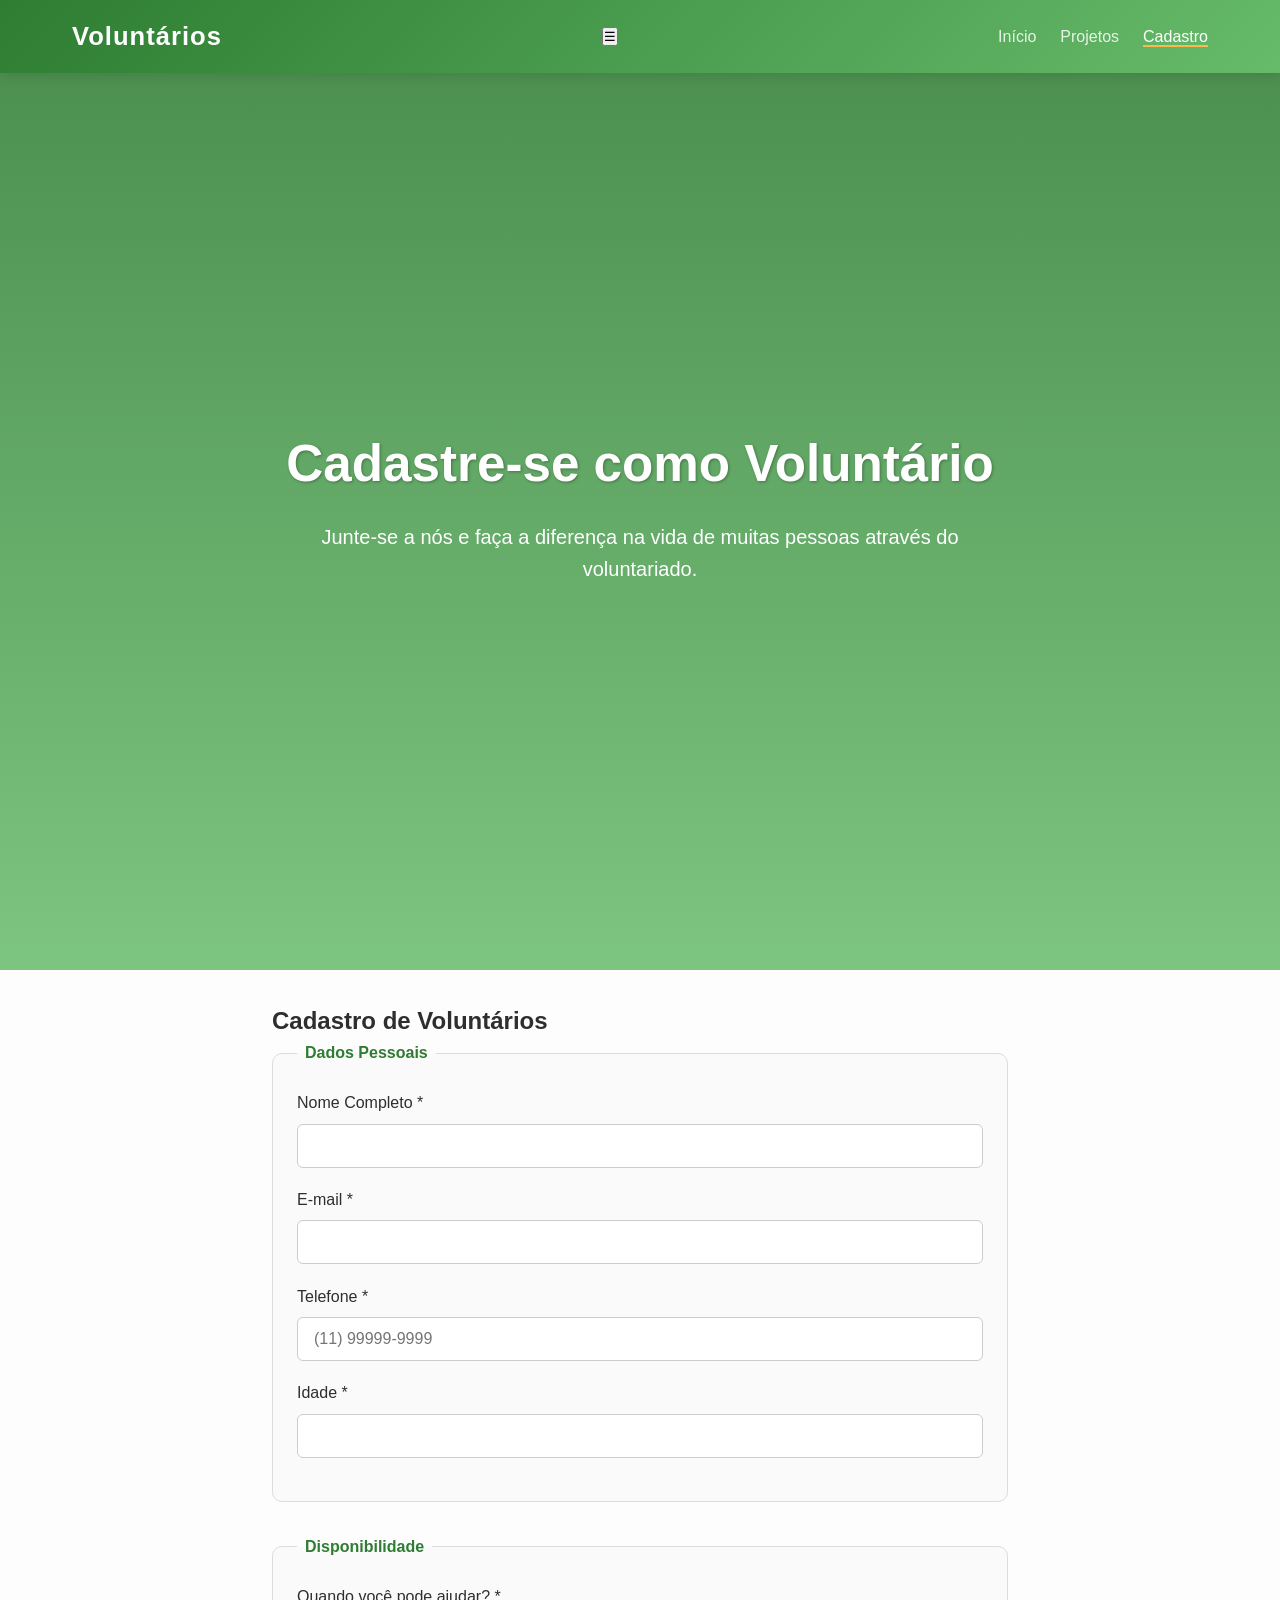
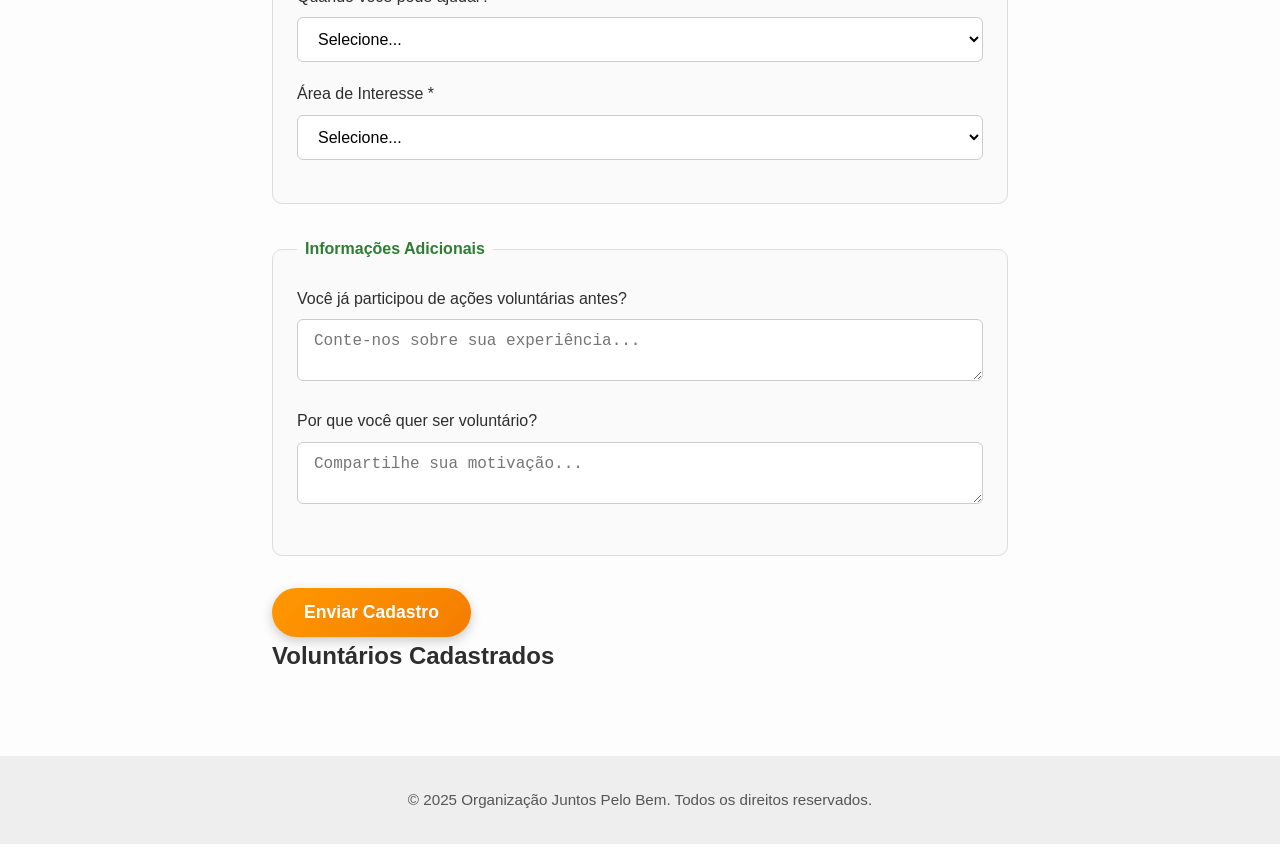
==== cadastro.html @ 21a3cae8 "implementação CSS e mudanças no html" ====
<!DOCTYPE html>
<html lang="pt-BR">
<head>
    <meta charset="UTF-8">
    <meta name="viewport" content="width=device-width, initial-scale=1.0">
    <title>Cadastro de Voluntários</title>
    <link rel="stylesheet" href="css/style.css">
</head>
<body>
    <!-- Header -->
    <header>
        <nav>
           <div class="logo">Voluntários</div>
            <button class="menu-toggle" onclick="toggleMenu()">☰</button>
            <ul id="navMenu">
                <li><a href="index.html">Início</a></li>
                <li><a href="projeto.html">Projetos</a></li>
                <li><a href="cadastro.html" class="active">Cadastro</a></li>
            </ul>
        </nav>
    </header>

   
    <section class="hero hero-cadastro">
        <div class="hero-content">
            <h1>Cadastre-se como Voluntário</h1>
            <p>Junte-se a nós e faça a diferença na vida de muitas pessoas através do voluntariado.</p>
        </div>
    </section>

    <!-- Formulário de Cadastro -->
    <main>
        <section class="signup-section">
            <h2>Cadastro de Voluntários</h2>
          <div class="success-message" id="successMessage">
                ✅ Cadastro realizado com sucesso! Entraremos em contato em breve.
            </div>
            <form id="volunteerForm" onsubmit="handleSubmit(event)">
                <fieldset>
                    <legend>Dados Pessoais</legend>
                    <div class="form-group">
                        <label for="nome">Nome Completo *</label>
                        <input type="text" id="nome" name="nome" required>
                    </div>
                    <div class="form-group">
                        <label for="email">E-mail *</label>
                        <input type="email" id="email" name="email" required>
                    </div>
                    <div class="form-group">
                        <label for="telefone">Telefone *</label>
                        <input type="tel" id="telefone" name="telefone" placeholder="(11) 99999-9999" required>
                    </div>
                    <div class="form-group">
                        <label for="idade">Idade *</label>
                        <input type="number" id="idade" name="idade" min="16" max="100" required>
                    </div>
                </fieldset>

                <fieldset>
                    <legend>Disponibilidade</legend>
                    <div class="form-group">
                        <label for="disponibilidade">Quando você pode ajudar? *</label>
                        <select id="disponibilidade" name="disponibilidade" required>
                            <option value="">Selecione...</option>
                            <option value="fins-de-semana">Fins de semana</option>
                            <option value="dias-uteis">Dias úteis</option>
                            <option value="flexivel">Horário flexível</option>
                            <option value="pontual">Ações pontuais</option>
                        </select>
                    </div>
                    <div class="form-group">
                        <label for="area-interesse">Área de Interesse *</label>
                        <select id="area-interesse" name="area-interesse" required>
                            <option value="">Selecione...</option>
                            <option value="distribuicao-alimentos">Distribuição de Alimentos</option>
                            <option value="educacao">Educação e Capacitação</option>
                            <option value="saude">Apoio à Saúde</option>
                            <option value="administrativo">Apoio Administrativo</option>
                            <option value="qualquer">Qualquer área</option>
                        </select>
                    </div>
                </fieldset>

                <fieldset>
                    <legend>Informações Adicionais</legend>
                    <div class="form-group">
                        <label for="experiencia">Você já participou de ações voluntárias antes?</label>
                        <textarea id="experiencia" name="experiencia" placeholder="Conte-nos sobre sua experiência..."></textarea>
                    </div>
                    <div class="form-group">
                        <label for="motivacao">Por que você quer ser voluntário?</label>
                        <textarea id="motivacao" name="motivacao" placeholder="Compartilhe sua motivação..."></textarea>
                    </div>
                </fieldset>

                <button type="submit" class="btn-primary">Enviar Cadastro</button>
            </form>
           <!-- Lista de Voluntários Cadastrados -->
            <section class="voluntarios-lista">
                <h2>Voluntários Cadastrados</h2>
                <div id="tabelaVoluntarios">
                    <!-- Aqui a tabela será gerada automaticamente pelo JavaScript -->
                </div>
            </section>

        </section>
    </main>

    <!-- Footer -->
    <footer>
        <p>&copy; 2025 Organização Juntos Pelo Bem. Todos os direitos reservados.</p>
    </footer>

    <script src="script.js"></script>
</body>
</html>
---- css/style.css ----
* {
    margin: 0;
    padding: 0;
    box-sizing: border-box;
  }
  
  body {
    font-family: 'Roboto', 'Segoe UI', Tahoma, Geneva, Verdana, sans-serif;
    line-height: 1.6;
    color: #2e2e2e;
    background-color: #fdfdfd;
  }
  
  /* ==========================
     Header e Navegação
     ========================== */
  header {
    background: linear-gradient(135deg, #2e7d32 0%, #66bb6a 100%);
    color: #ffffff;
    padding: 1rem 0;
    position: fixed;
    width: 100%;
    top: 0;
    z-index: 1000;
    box-shadow: 0 4px 12px rgba(0, 0, 0, 0.1);
  }
  
  nav {
    max-width: 1200px;
    margin: 0 auto;
    display: flex;
    justify-content: space-between;
    align-items: center;
    padding: 0 2rem;
  }
  
  .logo {
    font-size: 1.6rem;
    font-weight: bold;
    letter-spacing: 1px;
  }
  
  nav ul {
    display: flex;
    list-style: none;
    gap: 1.5rem;
  }
  
  nav a {
    color: #fff;
    text-decoration: none;
    font-weight: 500;
    opacity: 0.85;
    transition: all 0.3s ease;
  }
  
  nav a:hover,
  nav a.active {
    opacity: 1;
    border-bottom: 2px solid #ffb74d;
  }
  
  /* ==========================
     Hero Section
     ========================== */
  .hero {
    background: linear-gradient(rgba(46, 125, 50, 0.85), rgba(102, 187, 106, 0.85)),
                url('https://images.unsplash.com/photo-1508780709619-79562169bc64?auto=format&fit=crop&w=1200&q=80');
    background-size: cover;
    background-position: center;
    height: 100vh;
    display: flex;
    align-items: center;
    justify-content: center;
    text-align: center;
    color: #fff;
    margin-top: 70px;
  }
  
  .hero-page {
    background: linear-gradient(135deg, #2e7d32 0%, #66bb6a 100%);
    padding: 8rem 2rem 4rem;
    text-align: center;
    color: #fff;
    margin-top: 70px;
  }
  
  .hero-content, .signup-section {
    max-width: 800px;
    margin: 0 auto;
    padding: 2rem;
    animation: fadeInUp 0.8s ease-out;
  }
  
  .hero h1,
  .hero-page h1 {
    font-size: 3.2rem;
    margin-bottom: 1rem;
    text-shadow: 1px 1px 3px rgba(0, 0, 0, 0.3);
  }
  
  .hero p,
  .hero-page p {
    font-size: 1.25rem;
    margin-bottom: 2rem;
  }
  
  /* ==========================
     Botões
     ========================== */
  .cta-buttons {
    display: flex;
    flex-wrap: wrap;
    justify-content: center;
    gap: 1rem;
    margin-top: 2rem;
  }
  
  .btn-primary, .btn-secondary {
    padding: 0.9rem 2rem;
    font-size: 1.1rem;
    font-weight: bold;
    border-radius: 40px;
    border: none;
    cursor: pointer;
    transition: all 0.3s ease;
    box-shadow: 0 4px 12px rgba(0, 0, 0, 0.2);
    position: relative;
    overflow: hidden;
    text-align: center;
  }
  
  .btn-primary {
    background: linear-gradient(135deg, #ff9800, #f57c00);
    color: #fff;
  }
  
  .btn-secondary {
    background: linear-gradient(135deg, #00897b, #26a69a);
    color: #fff;
  }
  
  .btn-primary:hover, .btn-secondary:hover {
    transform: translateY(-2px);
    box-shadow: 0 8px 20px rgba(0, 0, 0, 0.25);
  }
  
  /* ==========================
     Formulários
     ========================== */
  form fieldset {
    border: 1px solid #ddd;
    border-radius: 10px;
    padding: 1.5rem;
    margin-bottom: 2rem;
    background-color: #fafafa;
  }
  
  form legend {
    font-weight: bold;
    padding: 0 0.5rem;
    color: #2e7d32;
  }
  
  .form-group {
    margin-bottom: 1.2rem;
  }
  
  .form-group label {
    display: block;
    margin-bottom: 0.5rem;
    font-weight: 500;
  }
  
  .form-group input,
  .form-group select,
  .form-group textarea {
    width: 100%;
    padding: 0.75rem 1rem;
    border-radius: 6px;
    border: 1px solid #ccc;
    font-size: 1rem;
    background-color: #fff;
  }
  
  .success-message {
    display: none;
    margin-bottom: 1rem;
    color: #2e7d32;
    font-weight: bold;
    text-align: center;
  }
  
  /* ==========================
     Rodapé
     ========================== */
  footer {
    text-align: center;
    padding: 2rem;
    background: #eeeeee;
    color: #555;
    margin-top: 3rem;
    font-size: 0.95rem;
  }
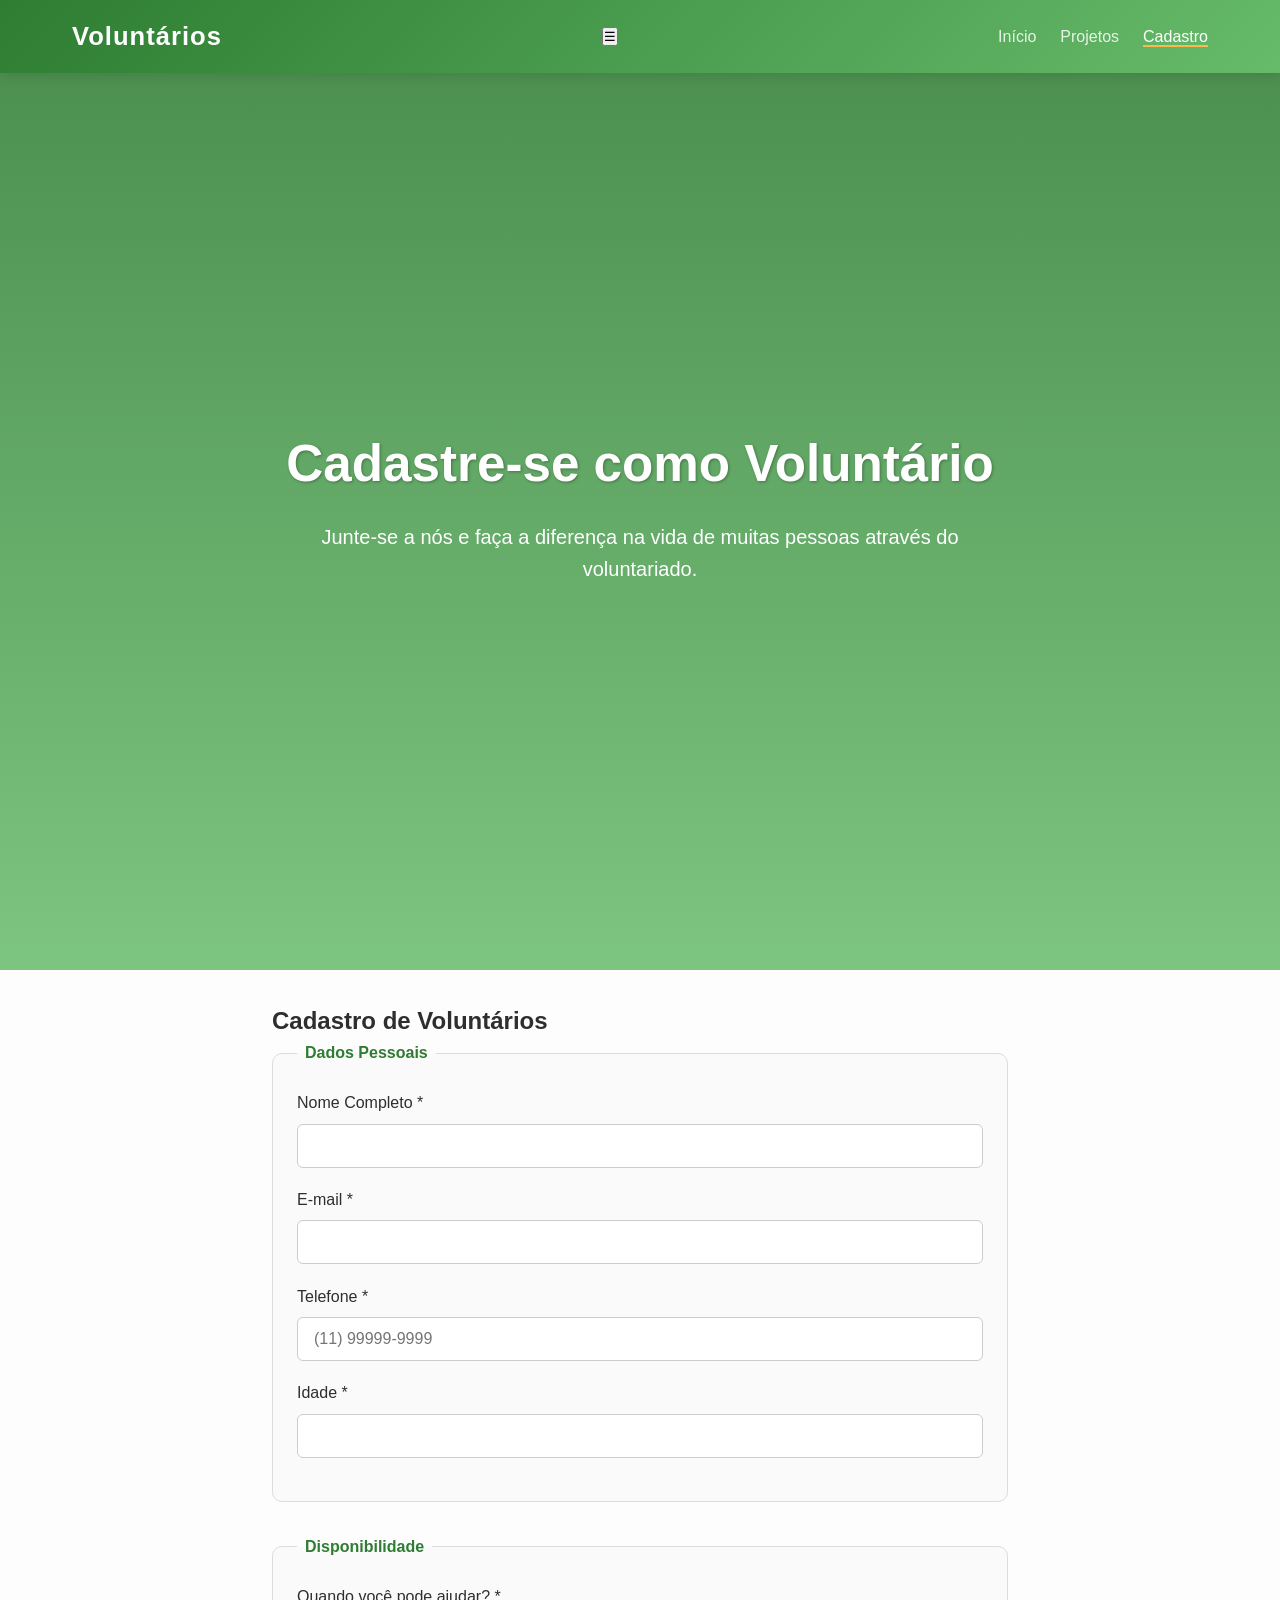
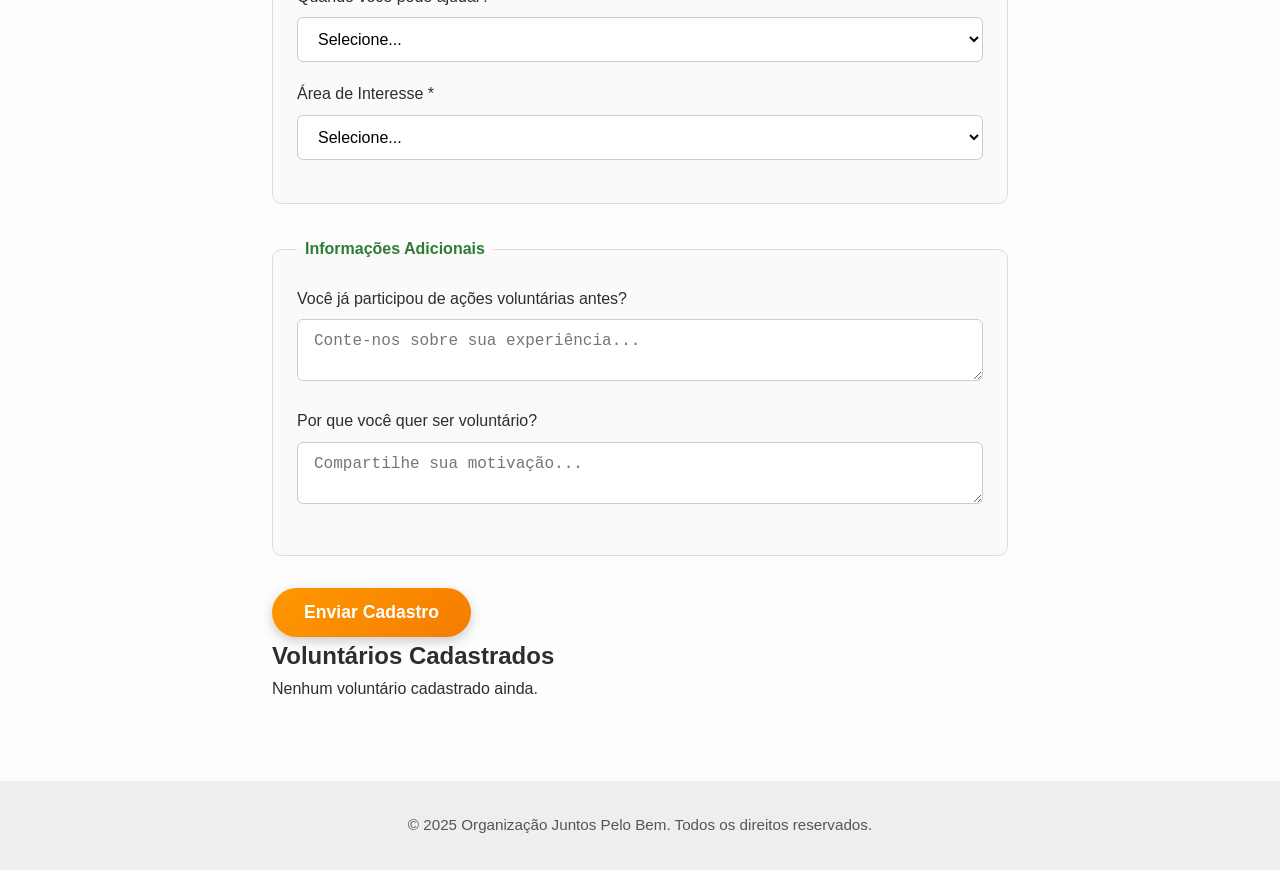
==== commit d74eca2e: "implementação javascript e algumas mudanças" ====
--- a/cadastro.html
+++ b/cadastro.html
@@ -3,7 +3,7 @@
 <head>
     <meta charset="UTF-8">
     <meta name="viewport" content="width=device-width, initial-scale=1.0">
-    <title>Cadastro de Voluntários</title>
+    <title>Cadastro ONG Juntos Pelo Bem</title>
     <link rel="stylesheet" href="css/style.css">
 </head>
 <body>
@@ -29,11 +29,11 @@
     </section>
 
     <!-- Formulário de Cadastro -->
-    <main>
+    <main id="main">
         <section class="signup-section">
             <h2>Cadastro de Voluntários</h2>
           <div class="success-message" id="successMessage">
-                ✅ Cadastro realizado com sucesso! Entraremos em contato em breve.
+                Cadastro realizado com sucesso! Entraremos em contato em breve.
             </div>
             <form id="volunteerForm" onsubmit="handleSubmit(event)">
                 <fieldset>
@@ -111,6 +111,6 @@
         <p>&copy; 2025 Organização Juntos Pelo Bem. Todos os direitos reservados.</p>
     </footer>
 
-    <script src="script.js"></script>
+    <script src="js/script.js"></script>
 </body>
 </html>
--- a/css/style.css
+++ b/css/style.css
@@ -16,7 +16,7 @@
      ========================== */
   header {
     background: linear-gradient(135deg, #2e7d32 0%, #66bb6a 100%);
-    color: #ffffff;
+    color: #fff;
     padding: 1rem 0;
     position: fixed;
     width: 100%;
